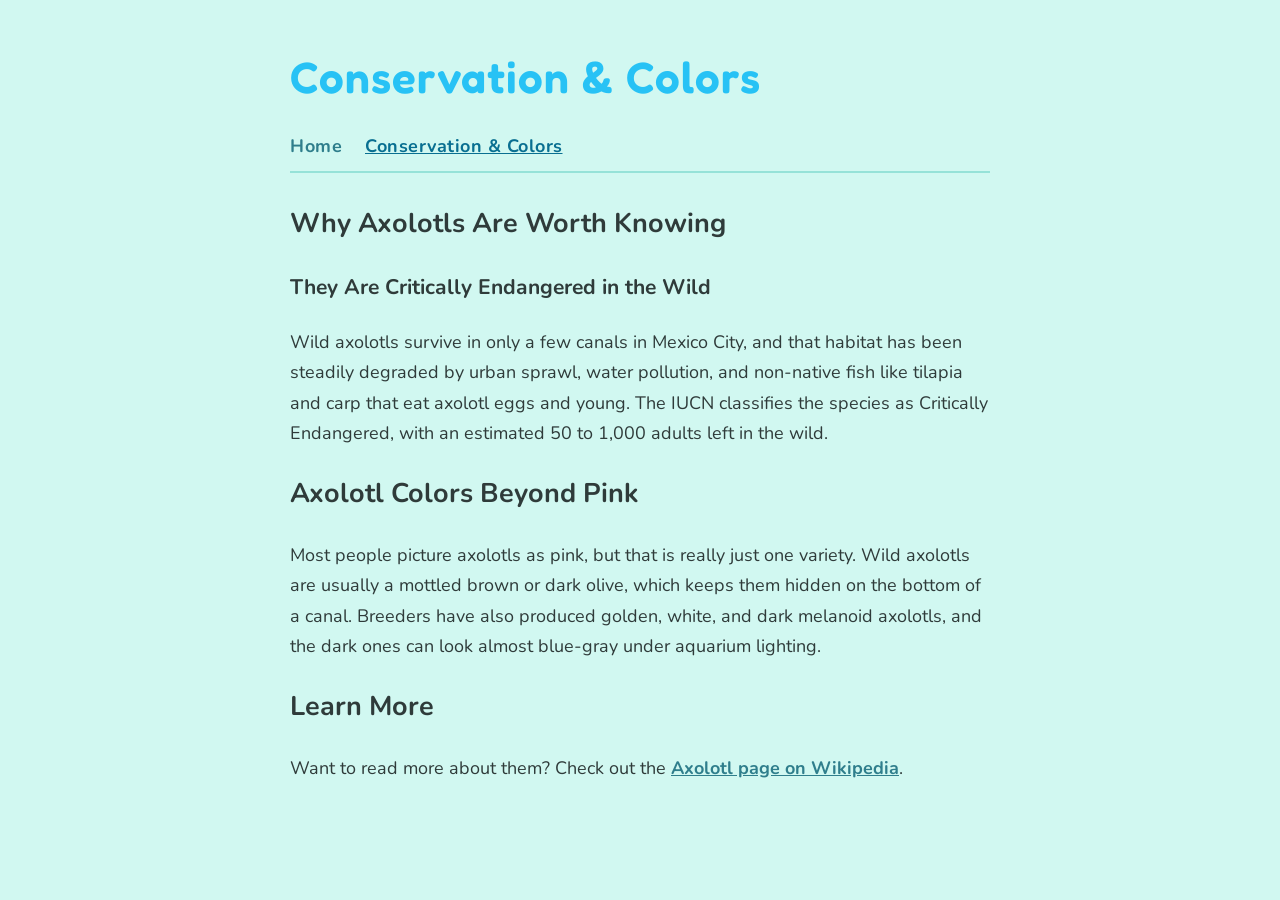
==== axolotl-facts.html @ f51e378e "Add files via upload" ====
<!DOCTYPE html>
<html lang="en">
<head>
  <meta charset="UTF-8">
  <meta name="viewport" content="width=device-width, initial-scale=1.0">

  <!-- SEO: this page gets its own keyword-focused title and description -->
  <title>Axolotl Conservation and Colors: Why They Are Endangered</title>
  <meta name="description" content="Why wild axolotls are critically endangered in Mexico City's canals, and the axolotl colors beyond pink, including wild brown, golden, white, and melanoid.">

  <!-- Two Google Fonts: Fredoka for headings, Nunito for body text -->
  <link rel="preconnect" href="https://fonts.googleapis.com">
  <link rel="preconnect" href="https://fonts.gstatic.com" crossorigin>
  <link href="https://fonts.googleapis.com/css2?family=Fredoka:wght@500;600&family=Nunito:ital,wght@0,400;0,700;1,400&display=swap" rel="stylesheet">

  <!-- Same external stylesheet as the home page -->
  <link rel="stylesheet" href="style.css">
</head>

<body>

  <h1>Conservation &amp; Colors</h1>

  <!-- Navigation between the two pages -->
  <nav>
    <a href="index.html">Home</a>
    <a href="axolotl-facts.html" class="current">Conservation &amp; Colors</a>
  </nav>

  <h2>Why Axolotls Are Worth Knowing</h2>

  <h3>They Are Critically Endangered in the Wild</h3>
  <p>
    Wild axolotls survive in only a few canals in Mexico City, and that habitat has been steadily
    degraded by urban sprawl, water pollution, and non-native fish like tilapia and carp that eat
    axolotl eggs and young. The IUCN classifies the species as Critically Endangered, with an
    estimated 50 to 1,000 adults left in the wild.
  </p>

  <h2>Axolotl Colors Beyond Pink</h2>
  <p>
    Most people picture axolotls as pink, but that is really just one variety. Wild axolotls are
    usually a mottled brown or dark olive, which keeps them hidden on the bottom of a canal.
    Breeders have also produced golden, white, and dark melanoid axolotls, and the dark ones can
    look almost blue-gray under aquarium lighting.
  </p>

  <h2>Learn More</h2>
  <p>
    Want to read more about them? Check out the
    <a href="https://en.wikipedia.org/wiki/Axolotl">Axolotl page on Wikipedia</a>.
  </p>

</body>
</html>
---- style.css ----
body {
  background-color: #d1f8f1;
  color: #2f3b3a;
  font-family: "Nunito", Verdana, sans-serif;
  font-size: 18px;
  line-height: 1.7;
  max-width: 700px;
  margin: 40px auto;
  padding: 0 20px;
}

h1 {
  font-family: "Fredoka", "Trebuchet MS", sans-serif;
  font-weight: 600;
  font-size: 44px;
  color: #27C2F5;
  letter-spacing: 1px;
  margin-bottom: 4px;
}

/* Italic subtitle under the main heading */
.tagline {
  font-style: italic;
  color: #2f7e8c;
  margin-top: 0;
}

/* Bold text for the fun fact */
strong {
  font-weight: 700;
  color: #096F91;
}

img {
  max-width: 100%;
  border: 6px solid #ffffff;
  border-radius: 12px;
  box-shadow: 0 4px 12px rgba(47, 126, 140, 0.25);
}

a {
  color: #2f7e8c;
  font-weight: 700;
}

a:hover {
  color: #0d2bc2;
}

/* Navigation bar linking the two pages */
nav {
  margin: 16px 0 28px 0;
  padding-bottom: 10px;
  border-bottom: 2px solid #96e2d8;
}

nav a {
  margin-right: 18px;
  text-decoration: none;
  letter-spacing: 0.5px;
}

nav a:hover {
  text-decoration: underline;
}

/* Marks which page you are currently on */
nav a.current {
  color: #096F91;
  text-decoration: underline;
}
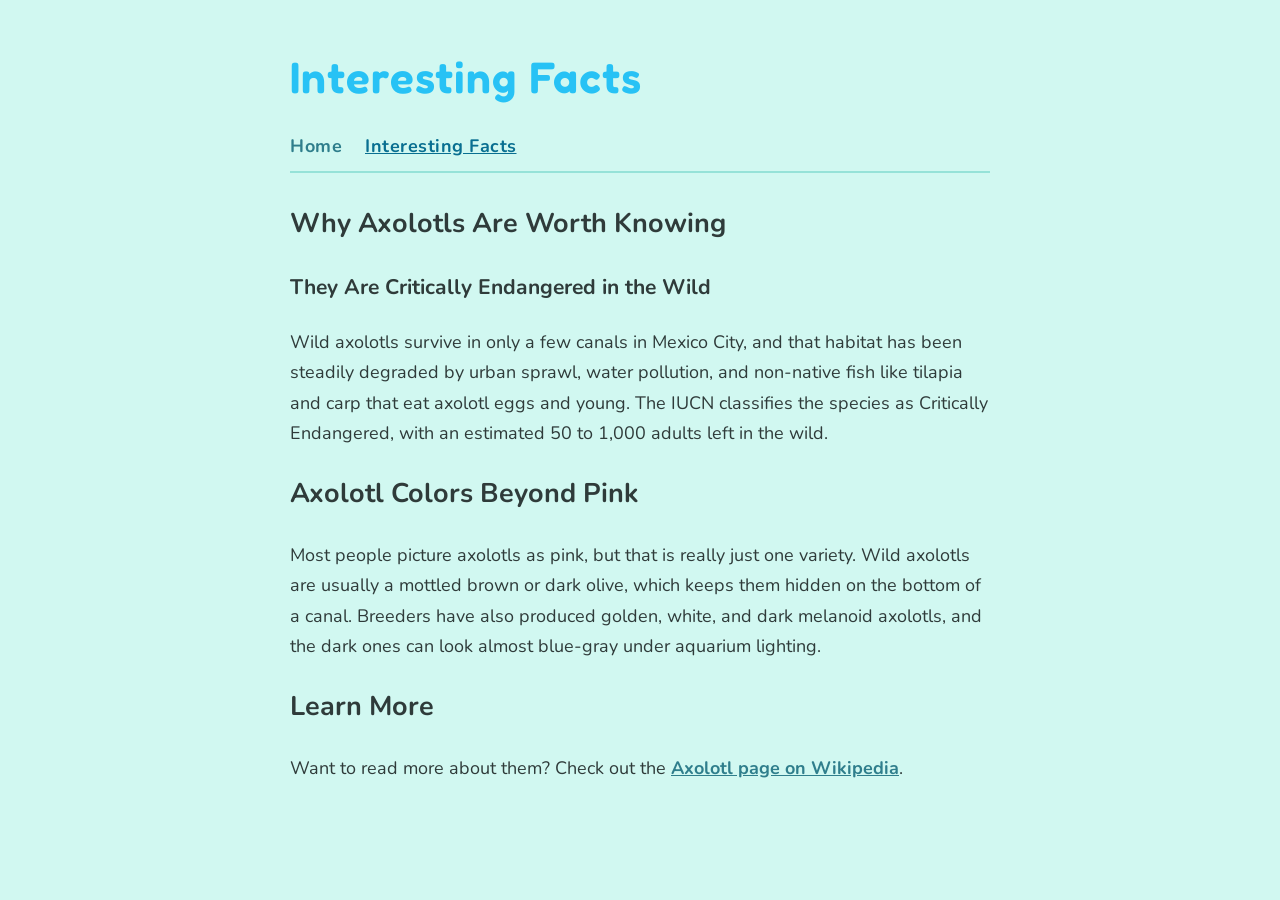
==== commit fec42890: "Add files via upload" ====
--- a/axolotl-facts.html
+++ b/axolotl-facts.html
@@ -19,12 +19,12 @@
 
 <body>
 
-  <h1>Conservation &amp; Colors</h1>
+  <h1>Interesting Facts</h1>
 
   <!-- Navigation between the two pages -->
   <nav>
     <a href="index.html">Home</a>
-    <a href="axolotl-facts.html" class="current">Conservation &amp; Colors</a>
+    <a href="axolotl-facts.html" class="current">Interesting Facts</a>
   </nav>
 
   <h2>Why Axolotls Are Worth Knowing</h2>
